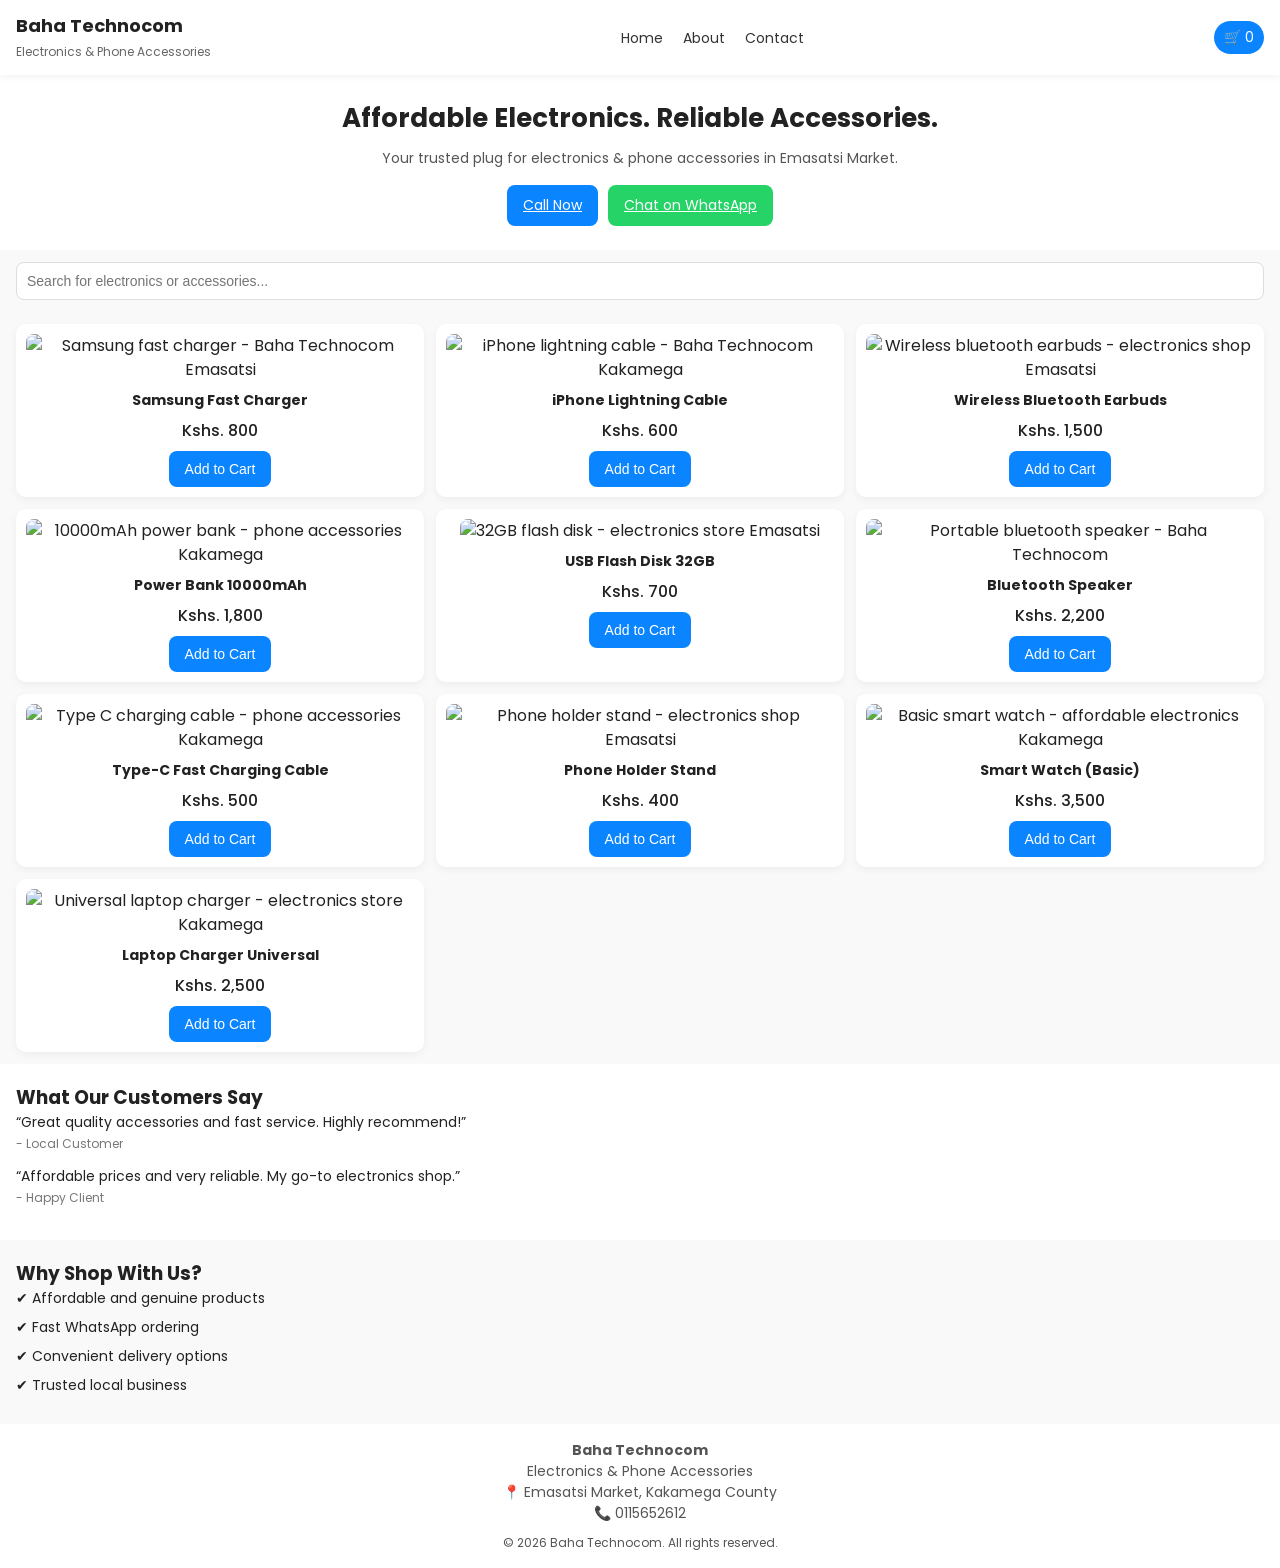
==== index.html @ 00c1ea4f "Add files via upload" ====
<!DOCTYPE html>
<html lang="en">
<head>
    <!-- SEO Meta -->
    <meta charset="UTF-8">
    <meta name="viewport" content="width=device-width, initial-scale=1.0">
    <title>Baha Technocom | Electronics & Phone Accessories in Emasatsi Market Kakamega</title>
    <meta name="description" content="Buy affordable electronics and phone accessories from Baha Technocom in Emasatsi Market, Kakamega County. Order easily via WhatsApp and get fast delivery.">

    <!-- CSS -->
    <link rel="stylesheet" href="style.css">

    <!-- Google Fonts (clean typography) -->
    <link href="https://fonts.googleapis.com/css2?family=Poppins:wght@300;400;500;600&display=swap" rel="stylesheet">
</head>

<body>

<!-- ================= NAVBAR ================= -->
<header class="navbar">
    <div class="logo">
        <h1>Baha Technocom</h1>
        <span>Electronics & Phone Accessories</span>
    </div>

    <nav>
        <a href="index.html">Home</a>
        <a href="about.html">About</a>
        <a href="contact.html">Contact</a>
    </nav>

    <!-- Cart Icon -->
    <div class="cart-icon" id="cartIcon">
        🛒 <span id="cartCount">0</span>
    </div>
</header>

<!-- ================= HERO ================= -->
<section class="hero">
    <h2>Affordable Electronics. Reliable Accessories.</h2>
    <p>Your trusted plug for electronics & phone accessories in Emasatsi Market.</p>

    <div class="hero-buttons">
        <a href="tel:0115652612" class="btn primary">Call Now</a>
        <a href="https://wa.me/254115652612" class="btn secondary" target="_blank">Chat on WhatsApp</a>
    </div>
</section>

<!-- ================= SEARCH ================= -->
<section class="search-section">
    <input 
        type="text" 
        id="searchInput" 
        placeholder="Search for electronics or accessories..." 
    >
</section>

<!-- ================= PRODUCTS ================= -->
<main>
    <section class="products" id="productContainer">
        <!-- Products will be injected via JS -->
    </section>

    <p id="noResults" class="hidden">No products found.</p>
</main>

<!-- ================= CART DRAWER ================= -->
<div class="cart-drawer" id="cartDrawer">

    <div class="cart-header">
        <h3>Your Cart</h3>
        <button id="closeCart">✖</button>
    </div>

    <div class="cart-items" id="cartItems">
        <!-- Cart items injected via JS -->
    </div>

    <p id="emptyCartMessage">Your cart is empty.</p>

    <!-- DELIVERY -->
    <div class="cart-section">
        <label for="deliveryOption">Delivery Option:</label>
        <select id="deliveryOption">
            <option value="pickup">Pickup (Free)</option>
            <option value="Ebutindi-30">Ebutindi - Kshs. 30</option>
            <option value="Emulunya-40">Emulunya - Kshs. 40</option>
            <option value="Emuruba-50">Emuruba - Kshs. 50</option>
            <option value="Ebutuku-50">Ebutuku - Kshs. 50</option>
            <option value="Eshikwata-40">Eshikwata - Kshs. 40</option>
            <option value="Eshinutsa-50">Eshinutsa - Kshs. 50</option>
        </select>
    </div>

    <!-- LOCATION INPUT -->
    <div class="cart-section hidden" id="locationSection">
        <input type="text" id="deliveryLocation" placeholder="Enter delivery location">
    </div>

    <!-- TOTAL -->
    <div class="cart-section">
        <h4>Total: <span id="totalPrice">Kshs. 0</span></h4>
    </div>

    <!-- CUSTOMER INFO -->
    <div class="cart-section">
        <input type="text" id="customerName" placeholder="Your Name">
        <input type="tel" id="customerPhone" placeholder="Your Phone Number">
    </div>

    <!-- TRUST NOTE -->
    <p class="trust-note">
        You will confirm your order on WhatsApp before it is processed.
    </p>

    <!-- CHECKOUT -->
    <button id="checkoutBtn" class="btn primary full-width">
        Place Order via WhatsApp
    </button>

</div>

<!-- OVERLAY -->
<div class="overlay" id="overlay"></div>

<!-- ================= TESTIMONIALS ================= -->
<section class="testimonials">
    <h3>What Our Customers Say</h3>

    <div class="testimonial">
        <p>“Great quality accessories and fast service. Highly recommend!”</p>
        <span>- Local Customer</span>
    </div>

    <div class="testimonial">
        <p>“Affordable prices and very reliable. My go-to electronics shop.”</p>
        <span>- Happy Client</span>
    </div>
</section>

<!-- ================= WHY SHOP ================= -->
<section class="why-us">
    <h3>Why Shop With Us?</h3>

    <ul>
        <li>✔ Affordable and genuine products</li>
        <li>✔ Fast WhatsApp ordering</li>
        <li>✔ Convenient delivery options</li>
        <li>✔ Trusted local business</li>
    </ul>
</section>

<!-- ================= FOOTER ================= -->
<footer>
    <h4>Baha Technocom</h4>
    <p>Electronics & Phone Accessories</p>
    <p>📍 Emasatsi Market, Kakamega County</p>
    <p>📞 0115652612</p>

    <p class="footer-note">
        © 2026 Baha Technocom. All rights reserved.
    </p>
</footer>

<!-- JS FILES -->
<script src="products.js"></script>
<script src="script.js"></script>

</body>
</html>
---- style.css ----
/* ================= GLOBAL ================= */
* {
    margin: 0;
    padding: 0;
    box-sizing: border-box;
}

body {
    font-family: 'Poppins', sans-serif;
    background: #f9f9f9;
    color: #222;
    line-height: 1.5;
}

/* Utility */
.hidden {
    display: none;
}

.btn {
    padding: 10px 16px;
    border-radius: 8px;
    border: none;
    cursor: pointer;
    font-size: 14px;
    transition: 0.2s ease;
    text-align: center;
}

.btn.primary {
    background: #0a84ff;
    color: #fff;
}

.btn.primary:hover {
    background: #006fe0;
}

.btn.secondary {
    background: #25D366;
    color: #fff;
}

.btn.secondary:hover {
    background: #1ebe5d;
}

.full-width {
    width: 100%;
}

/* ================= NAVBAR ================= */
.navbar {
    display: flex;
    justify-content: space-between;
    align-items: center;
    padding: 12px 16px;
    background: #fff;
    box-shadow: 0 2px 8px rgba(0,0,0,0.05);
    position: sticky;
    top: 0;
    z-index: 1000;
}

.logo h1 {
    font-size: 18px;
}

.logo span {
    font-size: 12px;
    color: #666;
}

nav a {
    margin: 0 8px;
    text-decoration: none;
    color: #333;
    font-size: 14px;
}

.cart-icon {
    background: #0a84ff;
    color: #fff;
    padding: 6px 10px;
    border-radius: 20px;
    cursor: pointer;
    font-size: 14px;
}

/* ================= HERO ================= */
.hero {
    padding: 24px 16px;
    text-align: center;
    background: #fff;
}

.hero h2 {
    font-size: 20px;
    margin-bottom: 10px;
}

.hero p {
    font-size: 14px;
    color: #555;
    margin-bottom: 16px;
}

.hero-buttons {
    display: flex;
    justify-content: center;
    gap: 10px;
}

/* ================= SEARCH ================= */
.search-section {
    padding: 12px 16px;
}

.search-section input {
    width: 100%;
    padding: 10px;
    border-radius: 8px;
    border: 1px solid #ddd;
    font-size: 14px;
}

/* ================= PRODUCTS ================= */
.products {
    display: grid;
    grid-template-columns: repeat(2, 1fr);
    gap: 12px;
    padding: 12px 16px;
}

.product-card {
    background: #fff;
    border-radius: 10px;
    padding: 10px;
    box-shadow: 0 3px 8px rgba(0,0,0,0.05);
    text-align: center;
}

.product-card img {
    width: 100%;
    height: 120px;
    object-fit: cover;
    border-radius: 8px;
}

.product-card h4 {
    font-size: 14px;
    margin: 8px 0;
}

.product-card p {
    font-weight: 500;
    margin-bottom: 8px;
}

/* ================= CART DRAWER ================= */
.cart-drawer {
    position: fixed;
    right: -100%;
    top: 0;
    width: 85%;
    max-width: 400px;
    height: 100%;
    background: #fff;
    box-shadow: -3px 0 10px rgba(0,0,0,0.1);
    padding: 16px;
    transition: right 0.3s ease;
    z-index: 2000;
    overflow-y: auto;
}

.cart-drawer.active {
    right: 0;
}

.cart-header {
    display: flex;
    justify-content: space-between;
    align-items: center;
}

.cart-items {
    margin: 12px 0;
}

.cart-item {
    display: flex;
    justify-content: space-between;
    margin-bottom: 10px;
    font-size: 14px;
}

.cart-section {
    margin: 10px 0;
}

.cart-section input,
.cart-section select {
    width: 100%;
    padding: 8px;
    margin-top: 6px;
    border-radius: 6px;
    border: 1px solid #ccc;
}

/* ================= OVERLAY ================= */
.overlay {
    position: fixed;
    top: 0;
    left: 0;
    width: 100%;
    height: 100%;
    background: rgba(0,0,0,0.4);
    display: none;
    z-index: 1500;
}

.overlay.active {
    display: block;
}

/* ================= TESTIMONIALS ================= */
.testimonials {
    background: #fff;
    padding: 20px 16px;
}

.testimonial {
    margin-bottom: 12px;
    font-size: 14px;
}

.testimonial span {
    color: #777;
    font-size: 12px;
}

/* ================= WHY US ================= */
.why-us {
    padding: 20px 16px;
}

.why-us ul {
    list-style: none;
}

.why-us li {
    margin-bottom: 8px;
    font-size: 14px;
}

/* ================= FOOTER ================= */
footer {
    background: #fff;
    padding: 16px;
    text-align: center;
    font-size: 14px;
    color: #555;
}

.footer-note {
    margin-top: 10px;
    font-size: 12px;
}

/* ================= SIMPLE POPUP ================= */
.popup {
    position: fixed;
    bottom: 20px;
    left: 50%;
    transform: translateX(-50%);
    background: #0a84ff;
    color: #fff;
    padding: 10px 16px;
    border-radius: 20px;
    font-size: 14px;
    display: none;
    z-index: 3000;
}

/* ================= DESKTOP IMPROVEMENTS ================= */
@media(min-width: 768px) {
    .products {
        grid-template-columns: repeat(3, 1fr);
    }

    .hero h2 {
        font-size: 26px;
    }
}
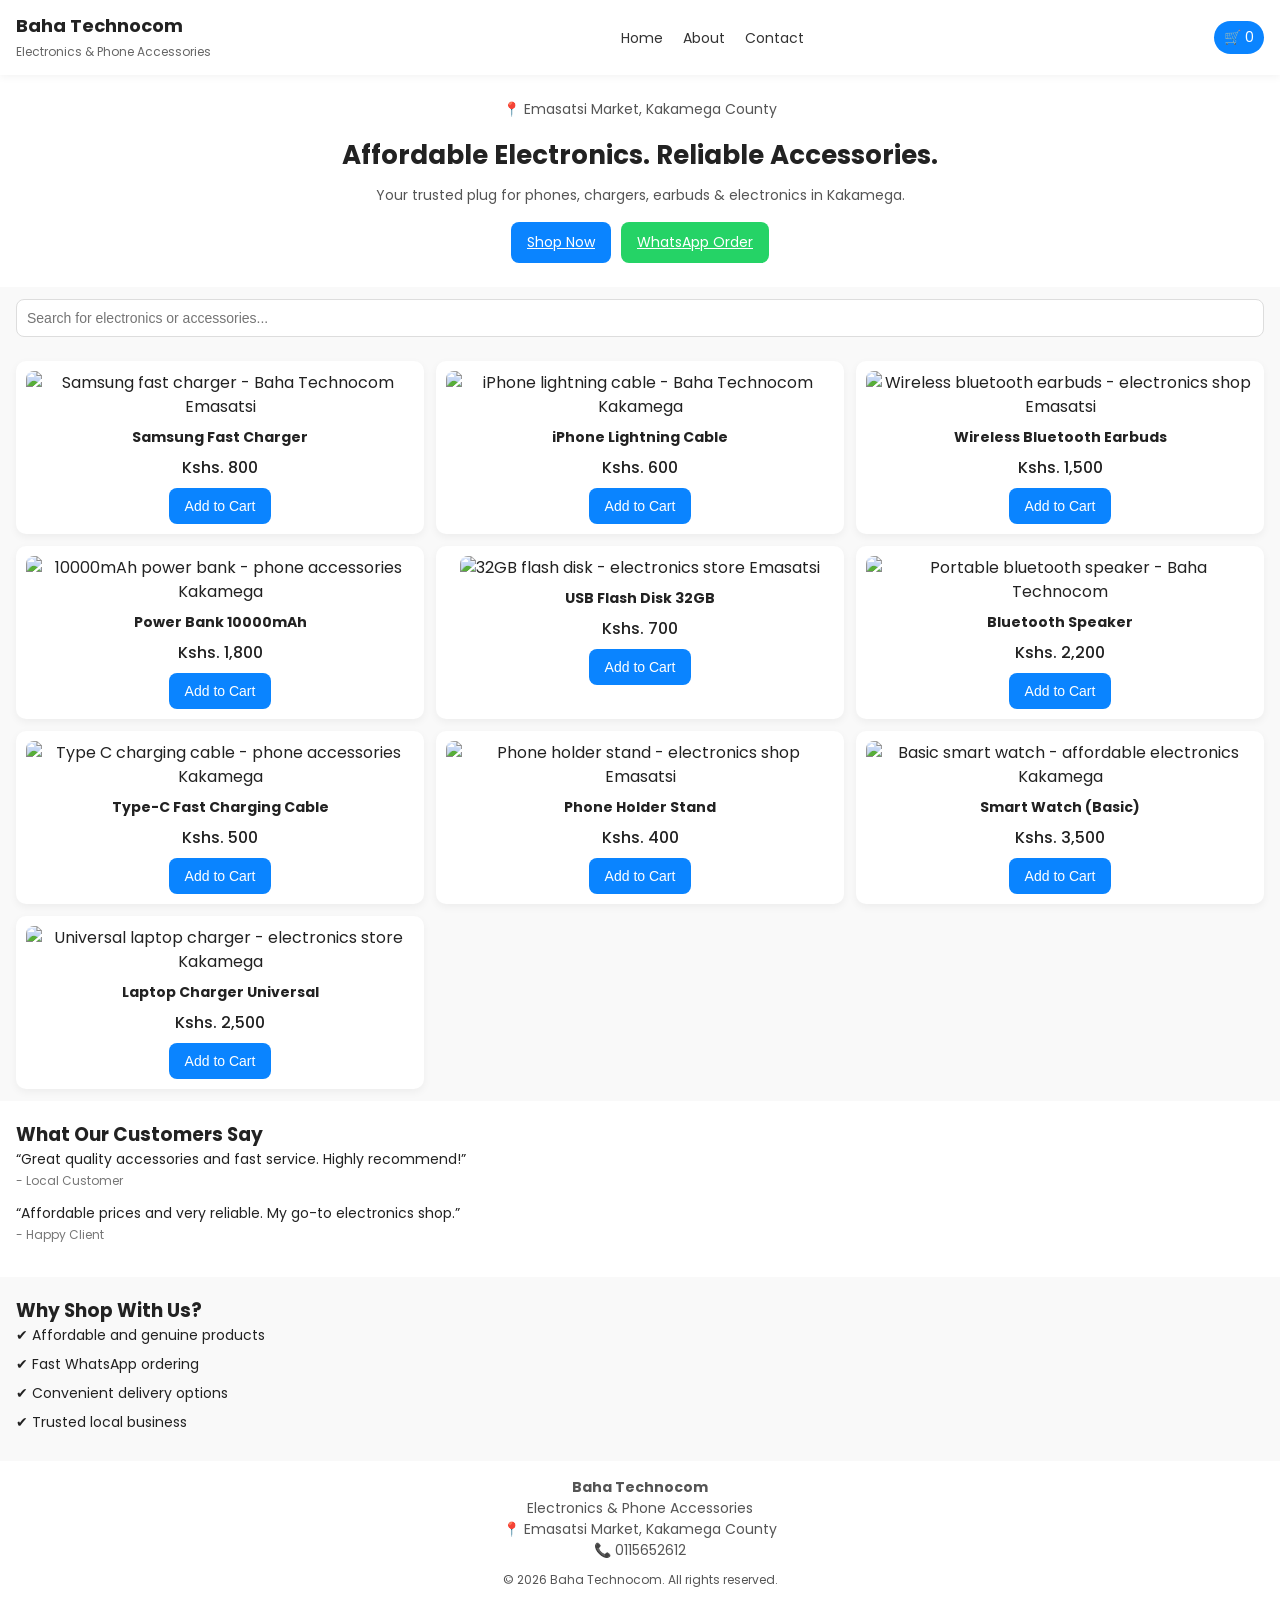
==== commit b323f924: "Update index.html" ====
--- a/index.html
+++ b/index.html
@@ -38,12 +38,21 @@
 
 <!-- ================= HERO ================= -->
 <section class="hero">
-    <h2>Affordable Electronics. Reliable Accessories.</h2>
-    <p>Your trusted plug for electronics & phone accessories in Emasatsi Market.</p>
+    <div class="hero-content">
+        <p class="location-tag">📍 Emasatsi Market, Kakamega County</p>
 
-    <div class="hero-buttons">
-        <a href="tel:0115652612" class="btn primary">Call Now</a>
-        <a href="https://wa.me/254115652612" class="btn secondary" target="_blank">Chat on WhatsApp</a>
+        <h2>Affordable Electronics. Reliable Accessories.</h2>
+
+        <p class="subtitle">
+            Your trusted plug for phones, chargers, earbuds & electronics in Kakamega.
+        </p>
+
+        <div class="hero-buttons">
+            <a href="#productContainer" class="btn primary">Shop Now</a>
+            <a href="https://wa.me/254115652612" class="btn secondary" target="_blank">
+                WhatsApp Order
+            </a>
+        </div>
     </div>
 </section>
 
